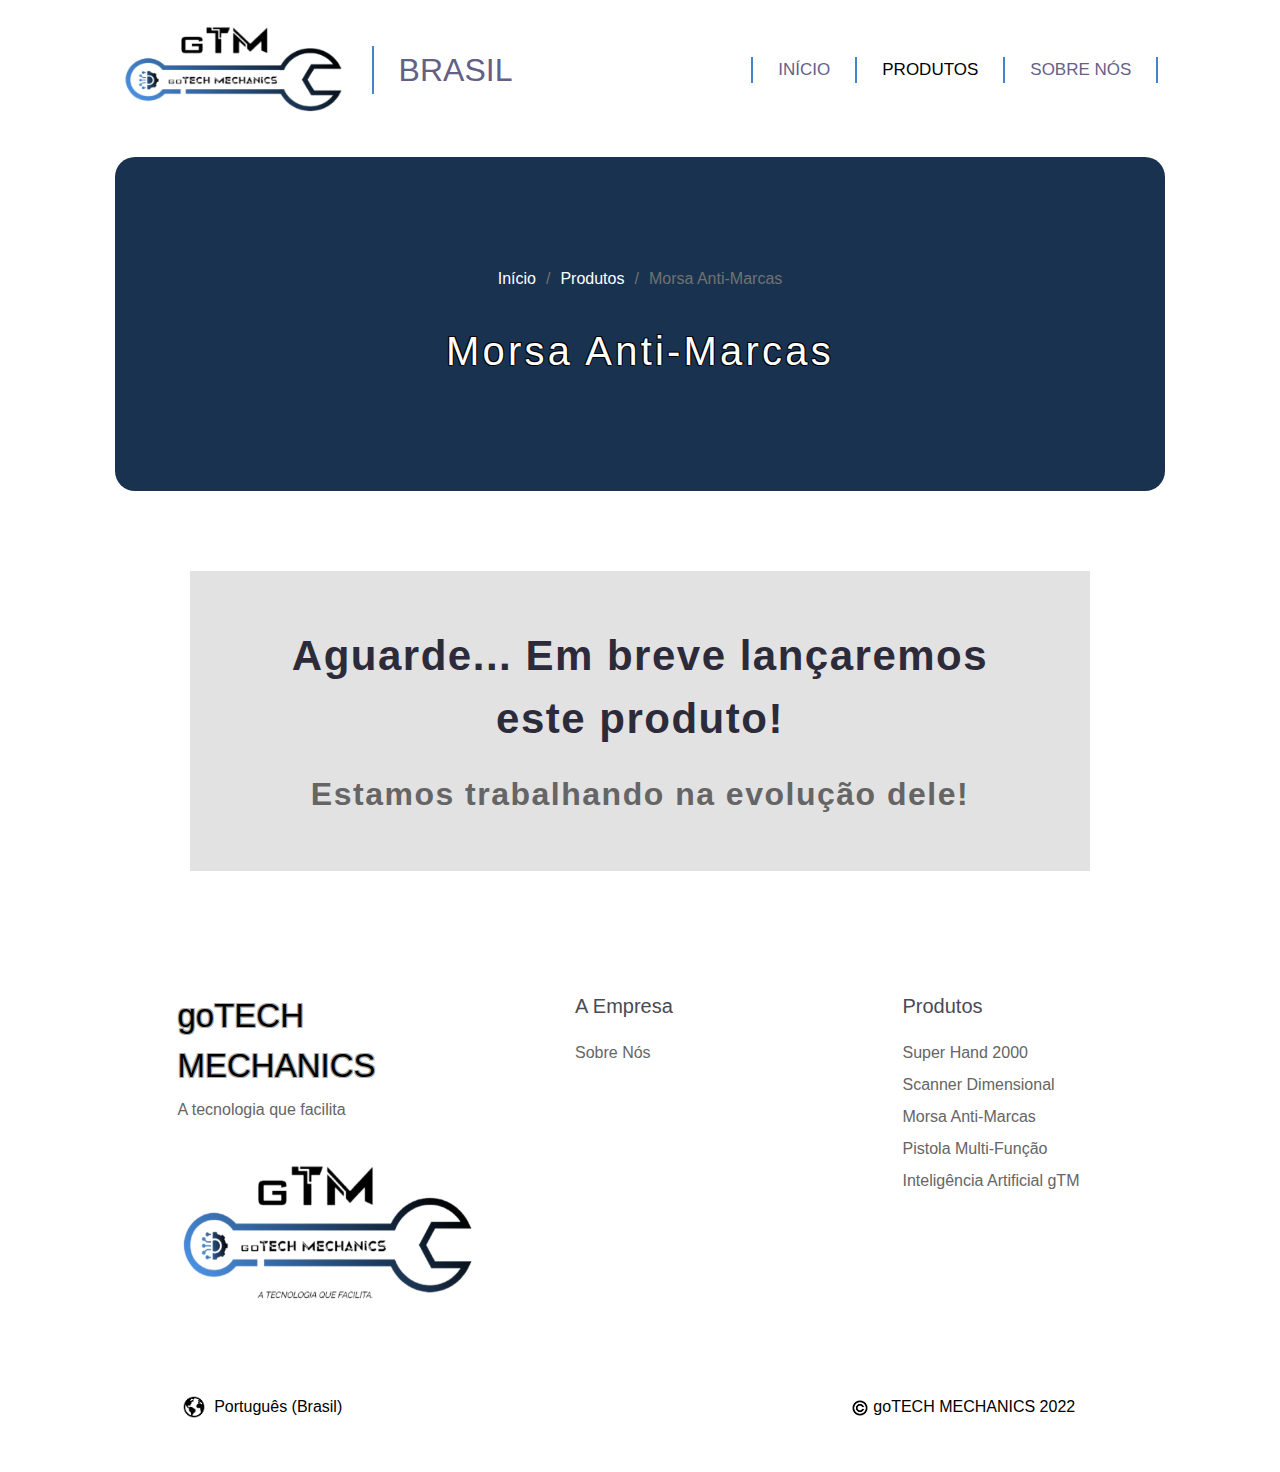
==== assets/html/produtos/morsa-anti-marcas.html @ 03052f13 "Add files via upload" ====
<!DOCTYPE html>
<html lang="en">
<head>
  <meta charset="UTF-8">
  <meta name="viewport" content="width=device-width, initial-scale=1.0">

  <meta http-equiv="X-UA-Compatible" content="ie=edge">

  <title>gTM</title>

  <link rel="stylesheet" href="../../css/pecas.css">
  <!-- <link rel="stylesheet" href="../../css/responsivo.css"> -->
  <link rel="shortcut icon" href="../../img/logo-gtm-icon.png" type="image/x-icon">

</head>
<body>

  <header class="header-others-pags">
    <nav>
      <div class="img-content-nav">
        <div class="img-nav">
          <a href="../../../index.html"><img src="../../img/logo-gTM-sem-slogan.png" alt="logo gTM"></a>
        </div>
        <h1>BRASIL</h1>
      </div>

      <div class="menu-nav">
        <ul>
          <li><a id="nav-menu-inicio" href="../../../index.html">INÍCIO</a></li>
          <li><a id="nav-menu-pecas" href="../produtos.html">PRODUTOS</a></li>
          <li><a id="nav-menu-sobre" href="../sobre.html">SOBRE NÓS</a></li>
        </ul>
      </div>

      <input type="checkbox" id="btn-sidebar">

      <div class="menu-sidebar">
        <label for="btn-sidebar" id="cancel-sidebar">
          <img src="assets/img/fecha-menu.png" alt="">
        </label>

        <h1>Menu</h1>
        <a class="menu-item-activate">
          <div class="img-menu-item home">
            <img src="assets/img/icon-home.png" alt="">
          </div>
          <span>Início</span>
        </a>
        <a href="assets/html/pecas.html">
          <div class="img-menu-item pieces">
            <img src="assets/img/icon-pieces.png" alt="">
          </div>
          <span>Peças</span>
        </a>
        <a href="assets/html/sobre.html">
          <div class="img-menu-item about">
            <img src="assets/img/icon-about.png" alt="">
          </div>
          <span>Sobre</span>
        </a>
      </div>

      <label for="btn-sidebar" id="active-sidebar">
        <img src="assets/img/menu.png" alt="">
      </label>
    </nav>

    <div class="container-header">
      <ul>
        <li><a href="../../../index.html">Início</a></li>
        <li>/</li>
        <li><a href="../produtos.html">Produtos</a></li>
        <li>/</li>
        <li>Morsa Anti-Marcas</li>
      </ul>
      <h1>Morsa Anti-Marcas</h1>
    </div>
  </header>

  <main>
    <div class="alert-lançamento">
      <h1>Aguarde... Em breve lançaremos este produto! </h1>
      <h2>Estamos trabalhando na evolução dele!</h2>
    </div>
  </main>

  <footer>
    <div class="lists-container-footer">
      <div class="pcexperience-content-footer">
        <h3>goTECH MECHANICS</h3>
        <p>A tecnologia que facilita</p>
        <a class="img-pcexperience-footer" href="#">
          <img src="../../img/logo-gTM.png" alt="">
        </a>
      </div>
      <div class="list-company-footer">
        <h5>A Empresa</h5>
        <ul>
          <li><a href="../sobre.html">Sobre Nós</a></li>
        </ul>
      </div>
      <div class="list-histories-footer">
        <h5>Produtos</h5>
        <ul>
          <li><a href="super-hand-2000.html">Super Hand 2000</a></li>
          <li><a href="scanner-dimensional.html">Scanner Dimensional</a></li>
          <li><a href="#">Morsa Anti-Marcas</a></li>
          <li><a href="pistola-multi-funcao.html">Pistola Multi-Função</a></li>
          <li><a href="inteligencia-artificial.html">Inteligência Artificial gTM</a></li>
        </ul>
      </div>
    </div>
    <div class="signs-container-footer">
      <div class="language-content-footer">
        <div class="img-language-footer">
          <img src="../../img/planeta-terra.png" alt="">
        </div>
        <span>Português (Brasil)</span>
      </div>
      <div class="mark-content-footer">
        <div class="img-mark-footer">
          <img src="../../img/c.png" alt="">
        </div>
        <span>goTECH MECHANICS 2022</span>
      </div>
    </div>
  </footer>

</body>
</html>
---- assets/css/pecas.css ----
* {
    margin: 0;
    padding: 0;
    box-sizing: border-box; 

    font-size: 1rem;
    line-height: 1.5;
    text-align: left;
}

body {
    font-family: "Work Sans", sans-serif;
    background-color: #fff;
}

header nav {
    width: 100%;
    padding: 25px 9.5% 27px 9.5%;

    display: flex;
    align-items: center;
    justify-content: space-between;
}

header nav .img-content-nav {
    display: flex;
    align-items: center;
    justify-content: flex-start;
    gap: 25px;
}

header nav .img-content-nav h1 {
    padding-left: 25px;
    border-left: 2px solid rgb(68, 132, 207);
    color: #645F88;
    font-size: 32px;
    font-weight: 500;
}

header nav .img-nav {
    width: 225px;
    height: 90px;
}

header .img-nav img {
    width: 100%;
    height: 100%;
}

header .menu-nav ul {
    list-style: none;

    display: flex;
    align-items: center;
    gap: 25px;
}

header .menu-nav ul li {
    padding-left: 25px;
    border-left: 2px solid rgb(68, 132, 207);
}

header .menu-nav ul li:last-child {
    padding-right: 25px;
    border-right: 2px solid rgb(68, 132, 207);

}

header .menu-nav a {
    color: #645F88;
    font-size: 17px;
    text-decoration: none;

    transition: 0.2s;
    cursor: pointer;
}

header .menu-nav a:hover {
    color: #dcd9f1;
}

header #nav-menu-pecas {
    color: #000;
}

header #nav-menu-pecas:hover {
    color: #dcd9f1;
}

header.header-others-pags .container-header {
    background-color: rgb(25, 50, 80);
    margin: 15px 9% 80px 9%;
    padding-top: 110px;
    padding-bottom: 110px;
    border-radius: 20px;

    display: flex;
    flex-direction: column;
    align-items: center;
    justify-content: center;
    gap: 30px;
}

header.header-others-pags .container-header ul {
    list-style: none;

    display: flex;
    align-items: center;
    gap: 10px;
}

header.header-others-pags .container-header li {
    color: #727272;
    font-size: 16px;
}

header.header-others-pags .container-header a {
    color: #fff;
    font-size: 16px;
    text-decoration: none;
}

header.header-others-pags .container-header h1 {
    color: #fff;
    font-size: 40px;
    font-weight: 500;
    letter-spacing: 0.08em;
    text-align: center;
    text-shadow: 
        -1px -1px 0px #000, 
        -1px 1px 0px #000,      
        1px -1px 0px #000,    
        1px 0px 0px #000;
}

main {
    background-color: #fff;
    width: 100%;
}

main .introduction-main-content {
    background-color: rgb(25, 50, 80);
    width: 100%;
    padding: 40px 60px;

    display: flex;
    justify-content: center;
    align-items: center;
    gap: 60px;
}

main .introduction-main-content .img-introduction-main.scanner {
    width: 45%;
    height: 285px;
}

main .introduction-main-content .img-introduction-main.luva {
    width: 25%;
    height: 300px;
}

/* Se eu coloco width: 100% pra esse bloco q abrange a img, ele n ocupa toda a largura da página, n sei pq. Talvez tenha a ver com o display flex e o comportamento de tags filhas. */

main .introduction-main-content .img-introduction-main img {
    width: 100%;
    height: 100%;
}

main .introduction-main-content .txt-introduction-main {
    width: 55%;

    display: flex;
    flex-direction: column;
    justify-content: center;
    align-items: center;
    gap: 20px;
}

main .txt-introduction-main h1 {
    color: #fff;
    font-size: 36px;
    font-weight: 700;
    letter-spacing: 1.5px;
    text-shadow: 
        -1px -1px 0px #000, 
        -1px 1px 0px #000, 
        1px -1px 0px #000, 
        1px 0px 0px #000;
}

main .txt-introduction-main p {
    color: #fff;
    font-size: 17.5px;
    text-align: justify;
}

main .description-main-content {
    padding: 50px 100px 80px 100px;
}

main .number-description-main {
    background-color: rgb(68, 132, 207);
    width: 70px;
    height: 70px;
    border-radius: 50%;

    color: #fff;
    font-size: 40px;
    font-weight: 700;

    display: flex;
    justify-content: center;
    align-items: center;
}

main .description-main-content.oq-e .oq-e-content {
    margin-top: 30px;
    display: flex;
    justify-content: space-between;
    align-items: center;
}

main .title-description-main h1 {
    color: #2D2B3A;
    font-size: 42px;
    font-weight: 700;
    letter-spacing: 1.5px;
}

main .title-description-main .divider {
    background-color: #1257ff;
    width: 32px;
    height: 3.7px;
    margin-right: 20px;
    border-radius: 40px;
    display: block;
}

main .txt-description-main {
    width: 45%;
}

main .txt-description-main p {
    color: rgb(74, 74, 85);
    font-size: 18px;
    text-align: center;
    letter-spacing: 1.5px;
}

main .description-main-content.como-e {
    background-color: rgb(25, 50, 80);
}

main .como-e-content .title-description-main {
    margin-top: 30px;
    margin-bottom: 50px;
}

/* Nesse caso, o margin-bottom desse elemento não foi somado ao margin-top do elemento debaixo. Ou seja, eles não se completam. */

main .como-e-content .title-description-main h1 {
    color: #656565;
    text-shadow: 
        -1px -1px 0px #000, 
        -1px 1px 0px #000, 
        1px -1px 0px #000, 
        1px 0px 0px #000;
}

main .como-e-content .txt-description-main {
    width: 100%;
}

main .como-e-content .txt-description-main p {
    margin-top: 30px;
    color: #fff;
}

main .como-e-content .txt-description-main .img-description-como-e {
    width: 400px;
    height: 260px;
    margin: 30px auto 40px auto;

    box-shadow: #000 0px 20px 30px -10px;
}

main .txt-description-main .img-description-como-e img {
    width: 100%;
    height: 100%;
}

main .como-funciona-content .title-description-main {
    margin-top: 30px;
    margin-bottom: 60px;
}

main .como-funciona-content .txt-description-main {
    width: 100%;
    display: flex;
    flex-wrap: wrap;
    justify-content: space-between;
    gap: 40px;
}

main .como-funciona-content .txt-description-main p {
    width: 45%;
    text-align: justify;
}

main .description-main-content.como-funciona {
    padding: 50px 100px 20px 100px;
}

main .orçamento-main-content {
    margin-top: 40px;
    margin-bottom: 40px;

    display: flex;
    align-items: center;
    justify-content: center;
}

main .orçamento-main-content a {
    background-color: rgb(63, 111, 167);
    padding: 12px 24px;
    border-radius: 5px;
    box-shadow: 10px 10px 24px 0px rgb(0 0 0 / 75%);
    color: #fff;
    font-size: 18px;
    text-decoration: none;
    text-align: center;
    letter-spacing: 2px;
    transition: 0.2s;
}

main .orçamento-main-content a:hover {
    background-color: rgb(34 42 52);
}

main .alert-lançamento {
    background-color: #e2e2e2;
    width: 900px;
    height: 300px;
    margin: 0 auto 40px auto;
    padding: 30px 60px;

    display: flex;
    flex-direction: column;
    justify-content: center;
    align-items: center;
    gap: 20px;
}

main .alert-lançamento h1,
main .alert-lançamento h2 {
    color: #2D2B3A;
    font-size: 42px;
    font-weight: 700;
    letter-spacing: 1.5px;
    text-align: center;
}

main .alert-lançamento h2 {
    color: #656565;
    font-size: 32px;
}

footer {
    width: 100%;
    padding: 80px 0px 30px 0px;
}

footer h3 {
    margin-bottom: 8px;

    color: #000;
    font-size: 33px;
    font-weight: 500;
    text-shadow: 
        -1px -1px 0px #adadad, 
        -1px 1px 0px #adadad,      
        1px -1px 0px #adadad,    
        1px 1px 0px #adadad;
}

footer h5 {
    margin-bottom: 20px;
    color: rgb(74, 74, 85);
    font-size: 20px;
    font-weight: 500;
}

footer ul {
    padding: 0;
    list-style: none;
}

footer li {
    margin-bottom: 8px;
}

footer a {
    color: #656565;
    text-decoration: none;

    cursor: pointer;
    transition: 0.2s;
}

footer a:hover {
    color: #000;
}

footer .lists-container-footer {
    margin-bottom: 90px;
    display: flex;
    justify-content: space-evenly;
}

footer .pcexperience-content-footer {
    width: 220px;
}

footer .pcexperience-content-footer p {
    color: #656565;
}

footer .pcexperience-content-footer .img-pcexperience-footer {
    width: 300px;
    height: 140px;
    margin: 40px auto 0px auto;

    display: block;
}

footer .pcexperience-content-footer .img-pcexperience-footer:hover {
    opacity: 0.6;
}

footer .img-pcexperience-footer img {
    width: 100%;
    height: 100%;
}

footer .list-company-footer {
    width: 150px;
}

footer .list-histories-footer {
    width: 200px;
}

footer .extra-content-footer {
    width: 250px;
}

footer .extra-content-footer p {
    color: #898798;
}

footer .extra-content-footer a {
    background-color: #1257ff;
    width: 100%;
    margin-top: 15px;
    padding: 8px 24px;
    border-radius: 5px;

    color: #fff;
    text-align: center;

    display: inline-block;

    transition: 0.2s;
}

footer .extra-content-footer a:hover {
    background-color: #5a5a89;
}

footer .signs-container-footer {
    margin: 40px 16% 20px 14%;

    display: flex;
    align-items: center;
    justify-content: space-between;
}

footer .language-content-footer {
    display: flex;
    align-items: center;
    gap: 5px;
}

footer .language-content-footer .img-language-footer {
    width: 30px;
    height: 30px;
}

footer .img-language-footer img {
    width: 100%;
    height: 100%;
}

footer .mark-content-footer {
    display: flex;
    align-items: center;
    gap: 5px;
}

footer .mark-content-footer .img-mark-footer {
    width: 16px;
    height: 16px;
}

footer .img-mark-footer img {
    width: 100%;
    height: 100%;
}

header nav .menu-sidebar {
    background-color: #fff;
    width: 240px;
    height: 100%;
    border-left: 1px solid #2F78C6;

    position: fixed; 
    right: -310px;
    top: 0;

    z-index: 7;
    transition: all .5s ease;
}

header .menu-sidebar h1 {
    margin-top: -50px;
    border-bottom: 1px solid #2F78C6;

    color: #645F88;
    font-size: 28px;
    font-weight: 500;
    line-height: 100px;
    text-align: center;

    user-select: none;
}

header .menu-sidebar a {
    width: 100%;
    height: 65px;
    padding-left: 30px;
    border-bottom: 1px solid #2F78C6;

    color: #000;
    line-height: 65px;
    text-decoration: none;

    display: flex;
    align-items: center;

    transition: all .5s ease;
}

header .menu-sidebar .img-menu-item {
    width: 20px;
    height: 20px;
    margin-right: 16px;
}

header .menu-sidebar .img-menu-item img {
    width: 100%;
    height: 100%;
}

header .menu-sidebar a span {
    letter-spacing: 1px;
    text-transform: uppercase;
}

header .menu-sidebar a.menu-item-activate, 
header .menu-sidebar a:hover {
    border-left: 5px solid #2F78C6;
    box-shadow: rgb(204, 219, 232) 3px 3px 6px 0px inset, rgba(255, 255, 255, 0.5) -3px -3px 6px 1px inset;
}

header .menu-sidebar #cancel-sidebar {
    width: 30px;
    height: 30px;
    margin-top: 20px;
    margin-left: -50px;
    border-radius: 5px;

    color: #fff;
    font-size: 28px;
    line-height: 45px;
    text-align: center;

    display: block;
    cursor: pointer;
    transition: all .5s ease;
}

header .menu-sidebar #cancel-sidebar img {
    width: 100%;
    height: 100%;
}

header #btn-sidebar:checked ~ .menu-sidebar {
    right: 0;
}

header #btn-sidebar:checked ~ #active-sidebar {
    display: none;
}

header #btn-sidebar {
    display: none;
}

header #active-sidebar {
    width: 40px;
    height: 30px;

    display: none;
    cursor: pointer;
    transition: all .5s ease;
}

header #active-sidebar img {
    width: 100%;
    height: 100%;
}
---- assets/css/responsivo.css ----
@media (max-width: 1472px) {
    header .slider {
        height: 500px;
    }

    /* header .slide .content-slide1 {
        padding: 10% 9.8% 10% 9.8%;
    } */

    header .slide .part1-content-slide1 {
        height: 100%;
    }

    header .txt-content-slide1 h1 {
        font-size: 36px;
    }

    header .txt-content-slide1 p {
        font-size: 17.5px;
    }

    header .slider .manual-navigation {
        margin-top: -4.45%;
    }

    #section-histories.section-pecas .title-content {
        padding-left: 8.5%;
    }
}


@media (max-width: 1391px) {
    header .txt-content-slide1 h1 {
        font-size: 35px;
    }

    #section-introduction .img-content-introduction {
        width: 44%;
        height: 285px;
    }

    #section-histories .histories-content {
        gap: 40px;
    }

    #section-histories.section-pecas .title-content {
        padding-left: 8%;
    }

    section#section-pag-sobre .objetivo-content, 
    section#section-pag-sobre .contato-content {
        padding-left: 50px;
    }

    section#section-pag-sobre .objetivo-content .second-img {
        width: 310px;
        height: 95%;
    }

    section#section-pag-sobre .contato-content .third-img {
        width: 250px;
        height: 125px;
    }
}

@media (max-width: 1368px) {
    header .slide .txt-content-slide1 {
        width: 81%;
    }
}

@media (max-width: 1359px) {
    header .slide .txt-content-slide1 {
        width: 82%;
    }
}

@media (max-width: 1348px) {
    header .slide .txt-content-slide1 {
        width: 84%;
    }

    #section-histories.section-pecas .title-content {
        padding-left: 7%;
    }

    section#section-pag-sobre .qm-somos-content {
        padding-left: 90px;
    }
}

@media (max-width: 1280px) {
    header .slide .txt-content-slide1 {
        width: 86%;
    }

    #section-introduction .img-content-introduction {
        height: 285px;
    }

    #section-introduction .txt-content-introduction h1 {
        font-size: 35px;
    }

    #section-introduction .txt-content-introduction p {
        font-size: 17px;
    }

    #section-introduction .txt-content-introduction a {
        margin-top: 10px;
        font-size: 14px;
    }

    #section-histories .histories-content .history-card {
        width: 235px;
        height: 375px;
    }

    section#section-pag-sobre .qm-somos-content .first-img {
        width: 700px;
        height: 470px;
    }

    section#section-pag-sobre .txt-objetivo h2, 
    section#section-pag-sobre .txt-contato h2 {
        font-size: 31px;
    }

    section#section-pag-sobre .objetivo-content .second-img {
        width: 270px;
        height: 88%;
    }

    section#section-pag-sobre .contato-content .third-img {
        width: 210px;
        height: 110px;
    }
}

@media (max-width: 1264px) {
    header .slide .txt-content-slide1 {
        gap: 2%;
    }

    header .txt-content-slide1 h1 {
        font-size: 32px;
    }

    #section-introduction .img-content-introduction {
        height: 265px;
    }

    #section-introduction .txt-content-introduction h1 {
        font-size: 33px;
    }

    #section-introduction .txt-content-introduction p {
        font-size: 16px;
    }

    #section-introduction .txt-content-introduction a {
        margin-top: 7px;
        font-size: 13.5px;
    }

    #section-introduction .txt-content-introduction .divider {
        margin-bottom: 22px;
    }

    section#section-pag-sobre .qm-somos-content .first-img {
        width: 640px;
        height: 430px;
    }
}

@media (max-width: 1158px) {
    header .slide .txt-content-slide1 {
        width: 84%;
    }

    header .txt-content-slide1 h1 {
        font-size: 30px;
    }

    header .txt-content-slide1 p {
        font-size: 17px;
    }

    header .txt-content-slide1 a {
        padding: 7px;
    }

    header .slide .part1-content-slide1 {
        height: 70%;
    }

    #section-introduction .img-content-introduction {
        width: 47%;
        height: 245px;
    }

    #section-introduction .txt-content-introduction h1 {
        font-size: 32px;
    }

    #section-introduction .txt-content-introduction p {
        font-size: 16px;
    }

    #section-introduction .txt-content-introduction a {
        margin-top: 6px;
        padding: 8px 18px;
        font-size: 13px;
    }

    #section-introduction .txt-content-introduction .divider {
        margin-bottom: 22px;
    }

    #section-introduction .txt-content-introduction {
        width: 46%;
    }

    #section-introduction {
        padding: 110px 125px;
    }

    #section-histories .histories-content {
        width: 80%;
    }

    section#section-pag-sobre .qm-somos-content .first-img {
        width: 600px;
        height: 400px;
    }

    section#section-pag-sobre .container-lasts-content-sobre {
        height: 250px;
    }

    section#section-pag-sobre .objetivo-content, 
    section#section-pag-sobre .contato-content {
        padding-left: 42px;
    }

    section#section-pag-sobre .txt-objetivo h2, 
    section#section-pag-sobre .txt-contato h2 {
        font-size: 28px;
    }

    section#section-pag-sobre .objetivo-content .second-img {
        width: 225px;
        height: 85%;
    }

    section#section-pag-sobre .contato-content .third-img {
        width: 180px;
        height: 93px;
    }
}

@media (max-width: 1132px) {
    header .slider .manual-navigation {
        margin-top: -6.45%;
    }

    footer .signs-container-footer {
        margin: 40px 14% 20px 11%;
    }

    section#section-pag-sobre .qm-somos-content {
        height: 480px;
        padding-left: 70px;
    }

    section#section-pag-sobre .txt-qm-somos h2 {
        font-size: 46px;
    }

    section#section-pag-sobre .qm-somos-content .first-img {
        width: 550px;
        height: 370px;
    }
}

@media (max-width: 1020px) {
    header .txt-content-slide1 h1 {
        font-size: 28px;
    }

    header .txt-content-slide1 p {
        font-size: 15px;
    }

    header .txt-content-slide1 a {
        padding: 7px;

        font-size: 15px;
    }

    #section-introduction .img-content-introduction {
        height: 215px;
    }

    #section-introduction .txt-content-introduction h1 {
        font-size: 29px;
    }

    #section-introduction .txt-content-introduction p {
        font-size: 16px;
    }

    #section-introduction .txt-content-introduction a {
        margin-top: 4px;
        font-size: 12px;
    }

    #section-introduction .txt-content-introduction .divider {
        margin-bottom: 17px;
    }

    header.header-others-pags .container-header {
        padding-top: 90px;
        padding-bottom: 90px;
    }

    section#section-pag-sobre .qm-somos-content {
        height: 400px;
    }

    section#section-pag-sobre .txt-qm-somos h2 {
        font-size: 39px;
    }

    section#section-pag-sobre .qm-somos-content .first-img {
        width: 500px;
        height: 320px;
    }

    section#section-pag-sobre .container-lasts-content-sobre {
        height: 210px;
    }

    section#section-pag-sobre .objetivo-content, 
    section#section-pag-sobre .contato-content {
        padding-left: 39px;
    }

    section#section-pag-sobre .txt-objetivo h2, 
    section#section-pag-sobre .txt-contato h2 {
        font-size: 25px;
    }

    section#section-pag-sobre .objetivo-content .second-img {
        width: 190px;
        height: 88%;
    }

    section#section-pag-sobre .contato-content .third-img {
        width: 145px;
        height: 75px;
    }
}

@media (max-width: 934px) {
    header .slider {
        height: 420px;
    }

    header .slider .manual-btn {
        padding: 4px;
    }

    header .slider .manual-navigation {
        margin-top: -5.45%;
    }

    #section-introduction {
        flex-direction: column;
        align-items: flex-start;
        gap: 50px;
    }

    #section-introduction .img-content-introduction {
        width: 70%;
        height: 285px;
    }

    #section-introduction .txt-content-introduction h1 {
        font-size: 32px;
    }

    #section-introduction .txt-content-introduction a {
        margin-top: 10px;
    }

    #section-introduction .txt-content-introduction .divider {
        margin-bottom: 26px;
    }

    #section-introduction .txt-content-introduction {
        width: 100%;
    }

    section#section-pag-sobre .qm-somos-content {
        height: 340px;
    }

    section#section-pag-sobre .txt-qm-somos h2 {
        font-size: 37px;
    }

    section#section-pag-sobre .qm-somos-content .first-img {
        width: 440px;
        height: 280px;
    }
}

@media (max-width: 921px) {
    header .txt-content-slide1 h1 {
        font-size: 26px;
    }

    header .txt-content-slide1 a {
        padding: 5px;
        font-size: 14px;
    }

    section#section-pag-sobre .container-lasts-content-sobre {
        height: 190px;
    }

    section#section-pag-sobre .objetivo-content, 
    section#section-pag-sobre .contato-content {
        padding-left: 35px;
    }

    section#section-pag-sobre .txt-objetivo h2, 
    section#section-pag-sobre .txt-contato h2 {
        font-size: 23px;
    }

    section#section-pag-sobre .objetivo-content .second-img {
        width: 170px;
        height: 88%;
    }

    section#section-pag-sobre .contato-content .third-img {
        width: 130px;
        height: 69px;
        margin-right: 30px;
    }
}

@media (max-width: 872px) {
    header .txt-content-slide1 h1 {
        font-size: 24px;
    }

    header .txt-content-slide1 p {
        font-size: 14px;
    }

    header .txt-content-slide1 a {
        padding: 4px;

        font-size: 13px;
    }

    header #active-sidebar {
        display: block; 
    }

    header nav .menu-nav {
        display: none;
    }

    #section-introduction .img-content-introduction {
        width: 70%;
        height: 255px;
    }

    section#section-pag-sobre .qm-somos-content {
        height: 300px;
        padding-left: 60px;
    }

    section#section-pag-sobre .txt-qm-somos h2 {
        font-size: 34px;
    }

    section#section-pag-sobre .qm-somos-content .first-img {
        width: 380px;
        height: 250px;
    }
}

@media (max-width: 847px) {
    footer .lists-container-footer {
        width: 80%;
        margin-left: auto;
        margin-right: auto;

        flex-wrap: wrap;
        justify-content: flex-start;
        gap: 90px;
    }

    section#section-pag-sobre .container-lasts-content-sobre {
        height: 160px;
    }

    section#section-pag-sobre .objetivo-content, 
    section#section-pag-sobre .contato-content {
        padding-left: 30px;
    }

    section#section-pag-sobre .txt-objetivo h2, 
    section#section-pag-sobre .txt-contato h2 {
        font-size: 22px;
    }

    section#section-pag-sobre .txt-objetivo .divider, 
    section#section-pag-sobre .txt-contato .divider {
        width: 30px;
        height: 3px;
        margin-top: 3px;
    }

    section#section-pag-sobre .objetivo-content .second-img {
        width: 150px;
        height: 87%;
    }

    section#section-pag-sobre .contato-content .third-img {
        width: 115px;
        height: 62px;
    }
}

@media (max-width: 796px) {
    header .slider {
        height: 380px;
    }

    header .slider .manual-btn {
        padding: 3.5px;
    }

    header .txt-content-slide1 h1 {
        font-size: 23px;
    }

    header .txt-content-slide1 p {
        font-size: 13.5px;
    }

    header .txt-content-slide1 a {
        margin-top: 7px;
        padding: 3.5px;

        font-size: 12.5px;
    }

    #section-introduction .img-content-introduction {
        width: 80%;
    }

    section#section-pag-sobre .qm-somos-content {
        height: 270px;
        padding-left: 55px;
    }

    section#section-pag-sobre .txt-qm-somos h2 {
        font-size: 30px;
    }

    section#section-pag-sobre .qm-somos-content .first-img {
        width: 340px;
        height: 220px;
    }

    section#section-pag-sobre .container-lasts-content-sobre {
        height: 140px;
    }

    section#section-pag-sobre .objetivo-content, 
    section#section-pag-sobre .contato-content {
        padding-left: 28px;
    }

    section#section-pag-sobre .txt-objetivo h2, 
    section#section-pag-sobre .txt-contato h2 {
        font-size: 20px;
    }

    section#section-pag-sobre .txt-objetivo .divider, 
    section#section-pag-sobre .txt-contato .divider {
        width: 28px;
        height: 2.5px;
        margin-top: 1px;
    }

    section#section-pag-sobre .objetivo-content .second-img {
        width: 130px;
        height: 87%;
    }

    section#section-pag-sobre .contato-content .third-img {
        width: 100px;
        height: 55px;
    }
}

@media (max-width: 732px) {
    header .txt-content-slide1 h1 {
        line-height: 1.4;
    }

    header .txt-content-slide1 p {
        line-height: 1.4;
    }

    header .txt-content-slide1 a {
        width: 150px;
        margin-top: 6px;
    }

    #section-introduction .img-content-introduction {
        width: 90%;
    }

    header.header-others-pags .container-header {
        padding-top: 70px;
        padding-bottom: 70px;
    }

    header.header-others-pags .container-header h1 {
        font-size: 36px;
    }

    section#section-pag-sobre {
        gap: 25px;
    }

    section#section-pag-sobre .qm-somos-content {
        height: 230px;
        padding-left: 50px;
    }

    section#section-pag-sobre .txt-qm-somos h2 {
        font-size: 28px;
    }

    section#section-pag-sobre .qm-somos-content .first-img {
        width: 290px;
        height: 190px;
    }

    section#section-pag-sobre .container-lasts-content-sobre {
        height: 120px;
    }

    section#section-pag-sobre .objetivo-content, 
    section#section-pag-sobre .contato-content {
        padding-left: 25px;
    }

    section#section-pag-sobre .txt-objetivo h2, 
    section#section-pag-sobre .txt-contato h2 {
        font-size: 18px;
    }

    section#section-pag-sobre .txt-objetivo .divider, 
    section#section-pag-sobre .txt-contato .divider {
        width: 25px;
    }

    section#section-pag-sobre .objetivo-content .second-img {
        width: 110px;
        height: 87%;
    }

    section#section-pag-sobre .contato-content .third-img {
        width: 87px;
        height: 47px;
        margin-right: 25px;
    }
}

@media (max-width: 668px) {
    header .slider {
        height: 560px;
        margin-top: 10px;
    }

    header .slide .part1-content-slide1 {
        height: 238px;
    }

    header .slide .content-slide1 {
        flex-direction: column;
        align-items: flex-start;
        justify-content: center;
        padding: 8% 9.8% 12% 9.8%;
    }

    header .txt-content-slide1 h1 {
        margin-bottom: 7px;
        font-size: 30px;
        line-height: 1.5;
    }

    header .txt-content-slide1 p {
        font-size: 15px;
    }

    header .txt-content-slide1 a {
        width: 180px;
        margin-top: 10px;
        font-size: 15px;
    }

    header .slider .manual-navigation {
        margin-top: -7.45%;
    }

    header .slider .manual-btn {
        padding: 4px;
    }

    header .slide .txt-content-slide1 {
        width: 100%;
        flex-direction: column;
        justify-content:flex-start;
    }

    #section-introduction .img-content-introduction {
        width: 100%;
        height: 225px;
    }

    footer .lists-container-footer {
        flex-direction: column;
        gap: 100px;
    }

    #section-histories.section-pecas .title-content h5 {
        font-size: 19px;
    }

    #section-histories.section-pecas .title-content h2 {
        font-size: 32px;
    }

    section#section-pag-sobre {
        padding: 60px 90px 80px 90px;
    }

    section#section-pag-sobre .qm-somos-content {
        height: 200px;
        padding-left: 40px;
    }

    section#section-pag-sobre .txt-qm-somos h2 {
        font-size: 25px;
    }

    section#section-pag-sobre .txt-qm-somos .divider {
        width: 30px;
        height: 3px;
        margin-top: 0px;
    }

    section#section-pag-sobre .qm-somos-content .first-img {
        width: 230px;
        height: 160px;
    }

    section#section-pag-sobre .objetivo-content, 
    section#section-pag-sobre .contato-content {
        padding-left: 20px;
    }

    section#section-pag-sobre .txt-objetivo h2, 
    section#section-pag-sobre .txt-contato h2 {
        font-size: 15.5px;
    }

    section#section-pag-sobre .txt-objetivo span {
        margin-bottom: 6px;
    }

    section#section-pag-sobre .txt-objetivo .divider, 
    section#section-pag-sobre .txt-contato .divider {
        width: 21px;
    }

    section#section-pag-sobre .objetivo-content .second-img {
        width: 100px;
        height: 86%;
    }

    section#section-pag-sobre .contato-content .third-img {
        width: 83px;
        height: 46px;
        margin-right: 19px;
    }

    main .main-section summary {
        font-size: 28px;
    }

    main .main-section h4 {
        font-size: 20px;
    }
}

@media (max-width: 580px) {
    #section-introduction .img-content-introduction {
        height: 195px;
    }

    #section-introduction .txt-content-introduction a {
        text-align: center;
        padding: 8px 10px;
    }

    header.header-others-pags .container-header {
        padding-top: 60px;
        padding-bottom: 60px;
    }

    header.header-others-pags .container-header h1 {
        font-size: 33px;
    }

    section#section-pag-sobre {
        padding: 60px 70px 80px 70px;
    }

    section#section-pag-sobre .qm-somos-content {
        height: 170px;
        padding-left: 40px;
    }

    section#section-pag-sobre .txt-qm-somos h2 {
        font-size: 22px;
    }

    section#section-pag-sobre .txt-qm-somos .divider {
        width: 27px;
    }

    section#section-pag-sobre .qm-somos-content .first-img {
        width: 185px;
        height: 135px;
    }

    section#section-pag-sobre .container-lasts-content-sobre {
        height: 115px;
    }

    section#section-pag-sobre .objetivo-content, 
    section#section-pag-sobre .contato-content {
        padding-left: 18px;
    }

    section#section-pag-sobre .txt-objetivo h2, 
    section#section-pag-sobre .txt-contato h2 {
        font-size: 15px;
    }

    section#section-pag-sobre .txt-objetivo .divider, 
    section#section-pag-sobre .txt-contato .divider {
        width: 20px;
    }

    section#section-pag-sobre .objetivo-content .second-img {
        width: 90px;
        height: 80%;
    }

    section#section-pag-sobre .contato-content .third-img {
        width: 80px;
        height: 44px;
        margin-right: 19px;
    }
}

@media (max-width: 542px) {
    header .slide .content-slide1 {
        gap: 40px;
    }

    #section-introduction .img-content-introduction {
        height: 195px;
    }

    #section-introduction .txt-content-introduction h1 {
        font-size: 30px;
    }

    #section-introduction {
        padding: 90px 85px;
    }

    footer .signs-container-footer {
        margin: 70px 16% 20px 14%;
        flex-direction: column;
        gap: 60px;
    }

    #section-histories.section-pecas .title-content h5 {
        margin-bottom: 6px;
        font-size: 18px;
    }

    #section-histories.section-pecas .title-content h2 {
        font-size: 30px;
    }

    #section-histories.section-pecas .title-content {
        width: 90%;
    }

    header.header-others-pags .container-header {
        padding-top: 50px;
        padding-bottom: 50px;
        gap: 10px;
    }

    header.header-others-pags .container-header h1 {
        font-size: 31px;
    }

    section#section-pag-sobre {
        padding: 60px 50px 80px 50px;
    }

    section#section-pag-sobre .qm-somos-content {
        height: 160px;
        padding-left: 45px;
    }

    section#section-pag-sobre .txt-qm-somos h2 {
        font-size: 20px;
    }

    section#section-pag-sobre .qm-somos-content .first-img {
        width: 190px;
        height: 130px;
    }

    section#section-pag-sobre .objetivo-content .second-img {
        width: 97px;
        height: 85%;
    }

    section#section-pag-sobre .contato-content .third-img {
        width: 78px;
        height: 44px;
        margin-right: 19px;
    }

    main {
        padding: 70px 13.2% 50px 13.2%;
    }

    main .main-section {
        margin-bottom: 50px;
    }

    main .main-section summary {
        font-size: 25px;
    }

    main .main-section .divider {
        margin-bottom: 10px;
    }

    main .main-section h4 {
        font-size: 18px;
    }
}

@media (max-width: 491px) {
    header .txt-content-slide1 h1 {
        margin-bottom: 0;
        font-size: 28px;
        line-height: 1.5;
    }

    header .txt-content-slide1 p {
        font-size: 14.5px;
    }

    header .txt-content-slide1 a {
        width: 160px;
        font-size: 14.5px;
        margin-top: 7px;
    }

    header .slide .content-slide1 {
        gap: 35px;
    }

    header .slider .manual-navigation {
        margin-top: -9.45%;
    }

    header .slider .manual-btn:not(:last-child) {
        margin-right: 30px;
    }

    header nav .img-nav {
        width: 145px;
        height: 70px;
    }

    header #active-sidebar {
        width: 35px;
        height: 25px;
    }

    #section-introduction .img-content-introduction {
        height: 170px;
    }

    #section-introduction .txt-content-introduction h1 {
        font-size: 28px;
    }

    #section-introduction .txt-content-introduction p {
        font-size: 15px;
    }

    #section-introduction .txt-content-introduction a {
        font-size: 12px;
    }

    #section-histories .histories-content .history-card {
        width: 205px;
        height: 345px;
    }

    #section-histories .history-card .img-content-card {
        width: 100%;
        height: 175px;
    }

    #section-histories .history-card.one .img-content-card img {
        width: 150px;
    }

    #section-histories .history-card.three .img-content-card img {
        width: 180px;
        height: 130px;
    }

    #section-histories .title-content {
        width: 90%;
    }

    #section-histories .title-content h5 {
        text-align: center;
    }

    #section-histories.section-pecas {
        margin-top: 0px;
    }

    header.header-others-pags .container-header {
        margin-bottom: 60px;
    }

    header.header-others-pags .container-header h1 {
        font-size: 28px;
    }

    section#section-pag-sobre .qm-somos-content {
        padding-left: 40px;
    }

    section#section-pag-sobre .txt-qm-somos h2 {
        font-size: 20px;
    }

    section#section-pag-sobre .qm-somos-content .first-img {
        width: 175px;
        height: 120px;
    }

    section#section-pag-sobre .objetivo-content .second-img {
        width: 78px;
        height: 70%;
    }

    section#section-pag-sobre .contato-content .third-img {
        width: 70px;
        height: 39px;
        margin-right: 16px;
    }
}

@media (max-width: 471px) {
    section#section-pag-sobre .container-lasts-content-sobre {
        height: 200px;
    }

    section#section-pag-sobre .objetivo-content, 
    section#section-pag-sobre .contato-content {
        padding-top: 20px;
        padding-left: 25px;
        align-items: flex-start;
        justify-content:flex-start;
        flex-direction: column;
        gap: 2px;
    }

    section#section-pag-sobre .contato-content {
        gap: 29px;
    }

    section#section-pag-sobre .txt-objetivo h2, 
    section#section-pag-sobre .txt-contato h2 {
        font-size: 16px;
    }

    section#section-pag-sobre .objetivo-content .second-img {
        width: 100px;
        height: 55%;
    }

    section#section-pag-sobre .contato-content .third-img {
        width: 95px;
        height: 28%;
        margin-right: 0px;
        margin-left: 5px;
    }

    main {
        padding: 70px 13.2% 50px 13.2%;
    }

    main .main-section summary {
        font-size: 22px;
    }

    main .main-section h4 {
        font-size: 17px;
    }
}

@media (max-width: 431px) {
    #section-introduction {
        padding: 70px 65px;
        gap: 40px;
    }

    #section-histories.section-pecas .title-content h5 {
        margin-bottom: 7px;
        font-size: 18px;
        text-align: left;
    }

    #section-histories.section-pecas .title-content h2 {
        font-size: 28px;
    }

    #section-histories.section-pecas .title-content {
        width: 80%;
    }

    header.header-others-pags .container-header {
        margin-bottom: 50px;
    }

    header.header-others-pags .container-header li {
        font-size: 13px;
    }

    header.header-others-pags .container-header a {
        font-size: 13px;
    }

    header.header-others-pags .container-header h1 {
        font-size: 26px;
    }

    section#section-pag-sobre .qm-somos-content {
        height: 135px;
        padding-left: 35px;
    }

    section#section-pag-sobre .txt-qm-somos h2 {
        font-size: 18px;
    }

    section#section-pag-sobre .txt-qm-somos span {
        margin-bottom: 8px;
    }

    section#section-pag-sobre .txt-qm-somos .divider {
        width: 25px;
        height: 2.5px;
    }

    section#section-pag-sobre .qm-somos-content .first-img {
        width: 145px;
        height: 100px;
    }
}

@media (max-width: 421px) {
    section#section-pag-sobre .container-lasts-content-sobre {
        height: 270px;
        align-items: center;
        justify-content: space-between;
        flex-direction: column;
        gap: 25px;
    }

    section#section-pag-sobre .objetivo-content, 
    section#section-pag-sobre .contato-content {
        width: 100%;
        height: 50%;
        padding-top: 0;
        padding-left: 35px;

        flex-direction: row;
        align-items: center;
        justify-content: space-between;
    }

    section#section-pag-sobre .txt-objetivo h2, 
    section#section-pag-sobre .txt-contato h2 {
        font-size: 18px;
    }

    section#section-pag-sobre .txt-objetivo .divider,
    section#section-pag-sobre .txt-contato .divider {
        width: 25px;
        height: 2.5px;    
    }

    section#section-pag-sobre .objetivo-content .second-img {
        width: 115px;
        height: 90%;
        margin-right: 20px;
    }

    section#section-pag-sobre .contato-content .third-img {
        width: 100px;
        height: 45%;
        margin-right: 20px;
    }

    main {
        padding: 60px 13.2% 30px 13.2%;
    }

    main .main-section summary {
        font-size: 21px;
        width: 100%;
    }

    main .main-section h4 {
        font-size: 16px;
    }
}

@media (max-width: 392px) {
    header .slider .manual-navigation {
        margin-top: -11.45%;
    }

    #section-introduction .img-content-introduction {
        height: 155px;
    }

    header.header-others-pags .container-header {
        padding-top: 40px;
        padding-bottom: 40px;
        gap: 15px;
    }

    header.header-others-pags .container-header h1 {
        width: 80%;
        font-size: 24px;
    }

    section#section-pag-sobre {
        padding: 40px 45px 80px 45px;
    }

    section#section-pag-sobre .qm-somos-content {
        height: 115px;
        padding-left: 30px;
    }

    section#section-pag-sobre .txt-qm-somos h2 {
        font-size: 16px;
    }

    section#section-pag-sobre .txt-qm-somos .divider {
        width: 24px;
    }

    section#section-pag-sobre .qm-somos-content .first-img {
        width: 145px;
        height: 100px;
    }

    section#section-pag-sobre .txt-objetivo h2, 
    section#section-pag-sobre .txt-contato h2 {
        font-size: 16px;
    }

    section#section-pag-sobre .objetivo-content .second-img {
        width: 105px;
        height: 89%;
    }

    section#section-pag-sobre .contato-content .third-img {
        width: 95px;
        height: 42%;
        margin-right: 30px;
    }
}

@media (max-width: 352px) {
    header .content-slide1 img {
        width: 180px;
        height: 170px;
    }

    header .slide .content-slide1 {
        gap: 60px;
    }

    header .slider .manual-btn:not(:last-child) {
        margin-right: 20px;
    }

    header nav .img-nav {
        width: 120px;
        height: 60px;
    }

    header #active-sidebar {
        width: 30px;
        height: 20px;
    }

    #section-introduction .img-content-introduction {
        height: 130px;
    }

    #section-introduction .txt-content-introduction h1 {
        font-size: 26px;
    }

    #section-introduction .txt-content-introduction p {
        font-size: 14.5px;
    }

    #section-introduction .txt-content-introduction a {
        font-size: 11px;
    }

    section#section-pag-sobre .qm-somos-content {
        height: 100px;
        padding-left: 30px;
    }

    section#section-pag-sobre .txt-qm-somos h2 {
        font-size: 16px;
    }

    section#section-pag-sobre .qm-somos-content .first-img {
        width: 115px;
        height: 80px;
    }

    section#section-pag-sobre {
        padding: 40px 45px 55px 45px;
    }

    section#section-pag-sobre .container-lasts-content-sobre {
        height: 225px;
    }

    section#section-pag-sobre .objetivo-content, 
    section#section-pag-sobre .contato-content {
        padding-left: 30px;
    }

    section#section-pag-sobre .objetivo-content .second-img {
        width: 85px;
        height: 79%;
    }

    section#section-pag-sobre .contato-content .third-img {
        width: 70px;
        height: 37%;
        margin-right: 20px;
    }
}

@media (max-width: 340px) {
    header .txt-content-slide1 h1 {
        font-size: 25px;
    }

    header .txt-content-slide1 p {
        font-size: 14px;
    }

    header .txt-content-slide1 a {
        width: 140px;
        font-size: 13px;
    }

    header .slide .content-slide1 {
        gap: 50px;
    }

    header nav .menu-sidebar {
        width: 220px;
    }

    #section-histories.section-pecas .title-content h2 {
        font-size: 27px;
    }

    main .main-section {
        margin-bottom: 40px;
    }

    main .main-section summary {
        font-size: 22px;
    }

    main .main-section h4 {
        font-size: 16px;
    }
}

@media (max-width: 304px) {
    header .txt-content-slide1 h1 {
        font-size: 23px;
    }

    header .txt-content-slide1 p {
        font-size: 13px;
    }

    header .txt-content-slide1 a {
        width: 130px;
        font-size: 12px;
    }

    header .slide .content-slide1 {
        gap: 30px;
    }

    header .slider {
        height: 530px;
    }

    header .slider .manual-navigation {
        margin-top: -14.45%;
    }

    header nav .img-nav {
        width: 105px;
        height: 55px;
    }

    header #active-sidebar {
        width: 28px;
        height: 18px;
    }

    #section-introduction .img-content-introduction {
        height: 110px;
    }

    #section-introduction .txt-content-introduction h1 {
        font-size: 25px;
    }

    #section-introduction .txt-content-introduction p {
        font-size: 14px;
    }

    #section-introduction .txt-content-introduction a {
        font-size: 10px;
    }

    #section-introduction {
        padding: 70px 50px;
        gap: 30px;
    }

    header nav .menu-sidebar {
        width: 200px;
    }

    section#section-pag-sobre {
        padding: 40px 40px 55px 40px;
    }

    section#section-pag-sobre .qm-somos-content {
        height: 90px;
        padding-left: 25px;
    }

    section#section-pag-sobre .txt-qm-somos h2 {
        font-size: 14px;
    }

    section#section-pag-sobre .txt-qm-somos .divider {
        width: 22px;
    }

    section#section-pag-sobre .qm-somos-content .first-img {
        width: 100px;
        height: 65px;
    }

    section#section-pag-sobre .container-lasts-content-sobre {
        height: 205px;
    }

    section#section-pag-sobre .objetivo-content, 
    section#section-pag-sobre .contato-content {
        padding-left: 25px;
    }

    section#section-pag-sobre .txt-objetivo h2, 
    section#section-pag-sobre .txt-contato h2 {
        font-size: 14px;
    }

    section#section-pag-sobre .objetivo-content .second-img {
        width: 80px;
        height: 80%;
        margin-right: 8px;
    }

    section#section-pag-sobre .contato-content .third-img {
        width: 68px;
        height: 38%;
        margin-right: 15px;
    }
}

@media (max-width: 280px) {
    header .txt-content-slide1 h1 {
        font-size: 22px;
    }

    header .txt-content-slide1 p {
        font-size: 12.5px;
    }

    header .slide .content-slide1 {
        gap: 20px;
    }

    header .slider {
        height: 515px;
    }
}
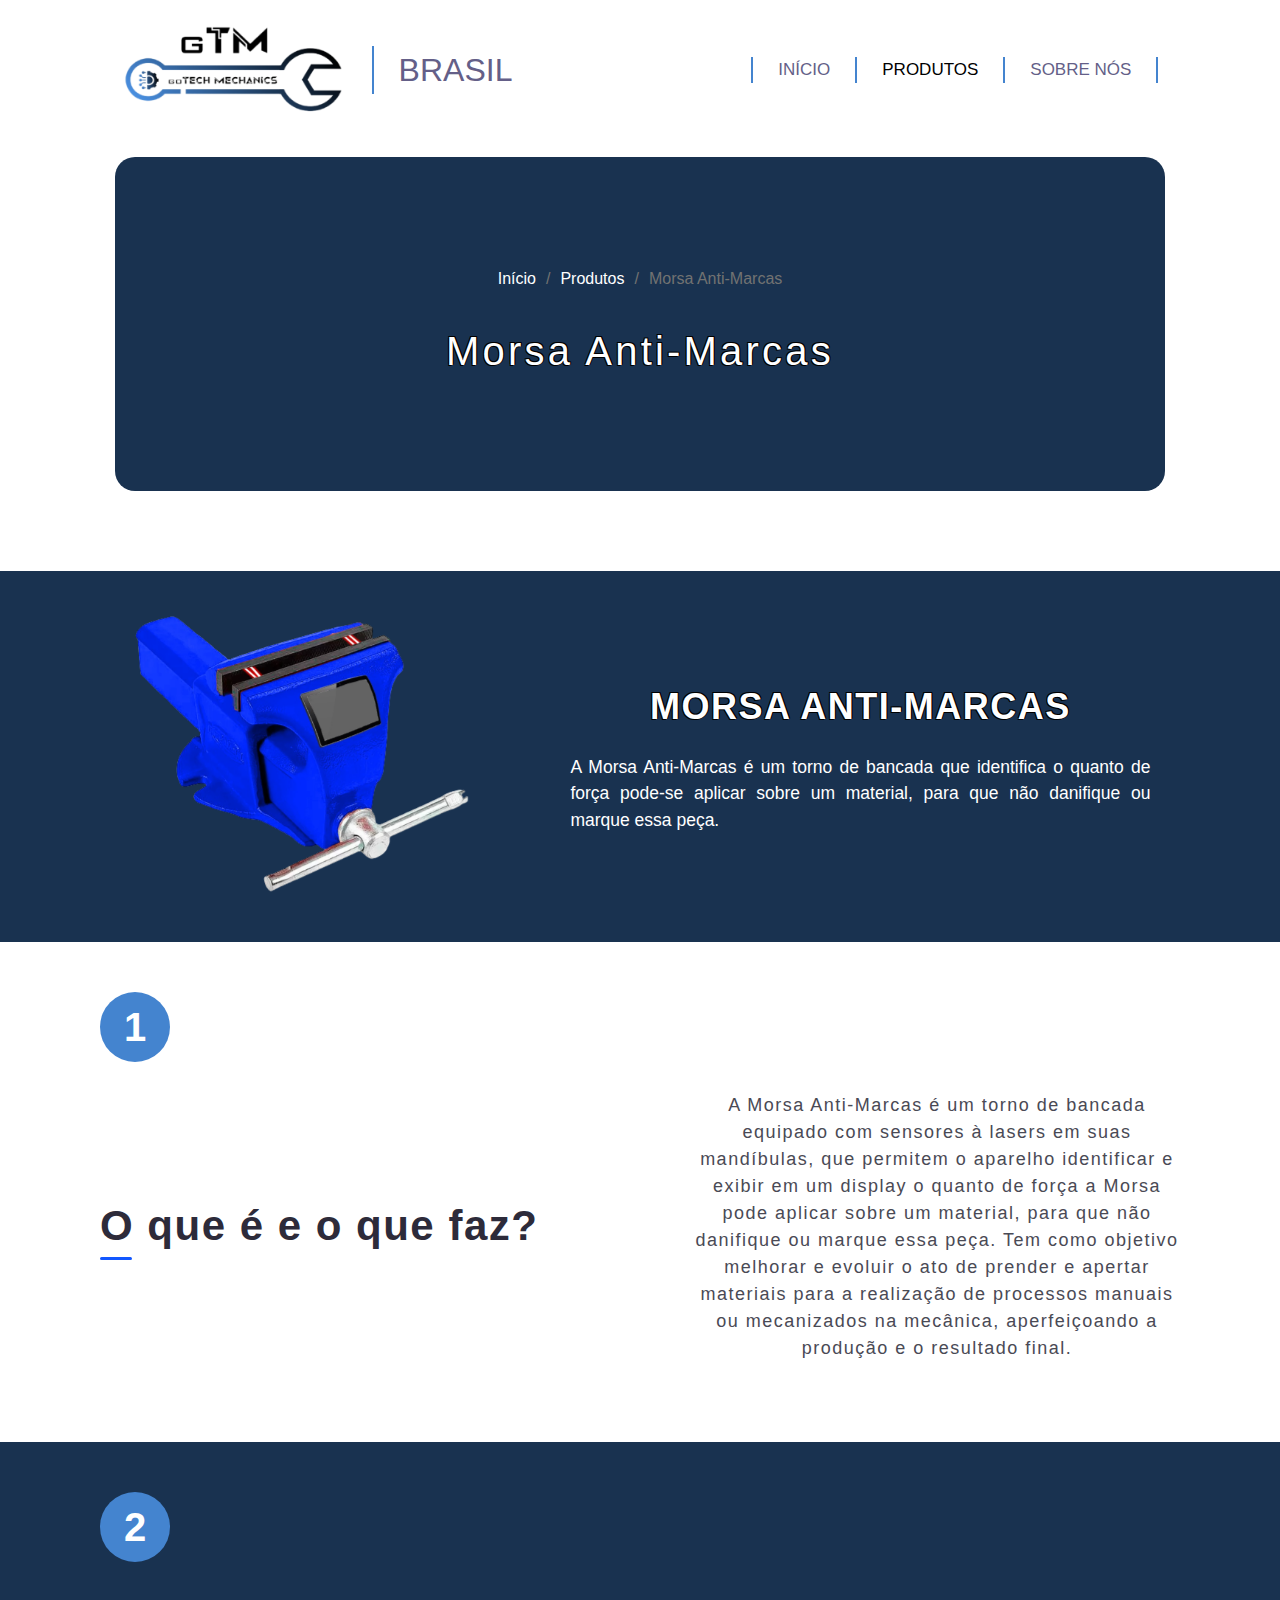
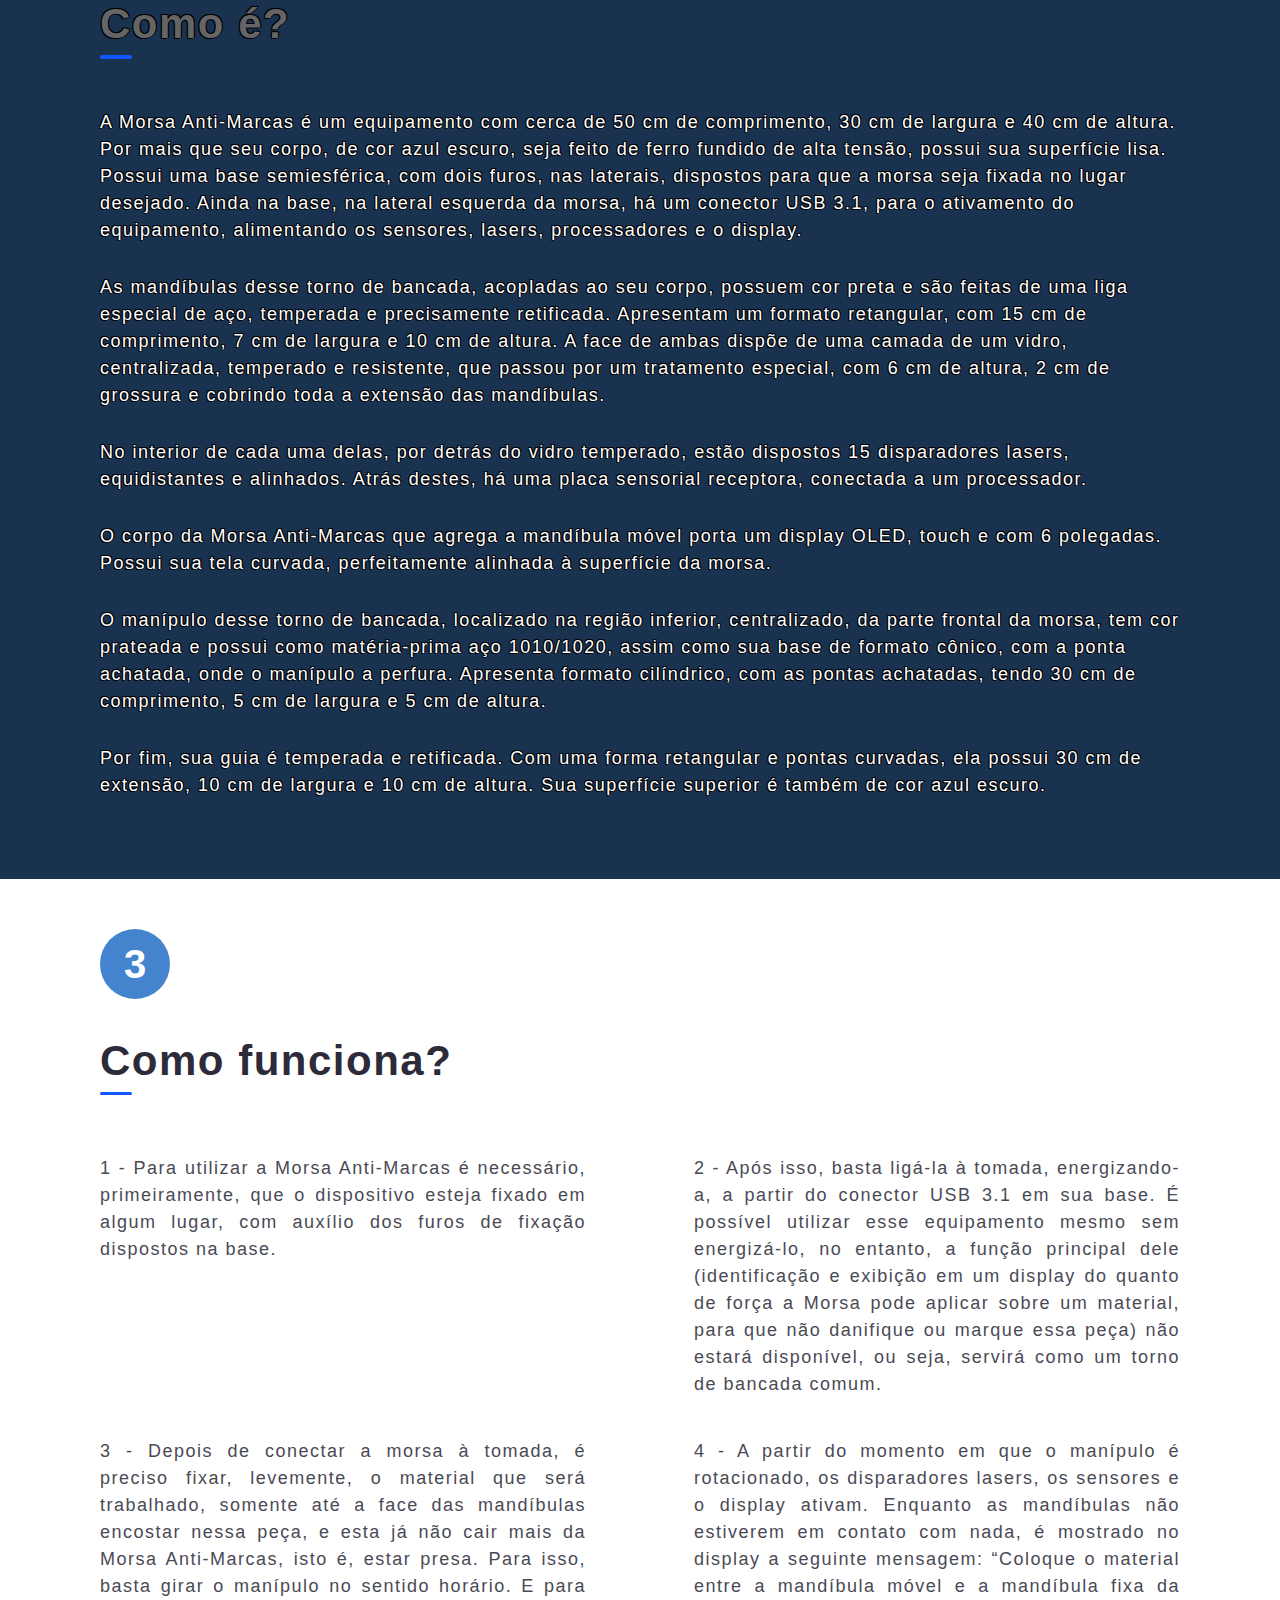
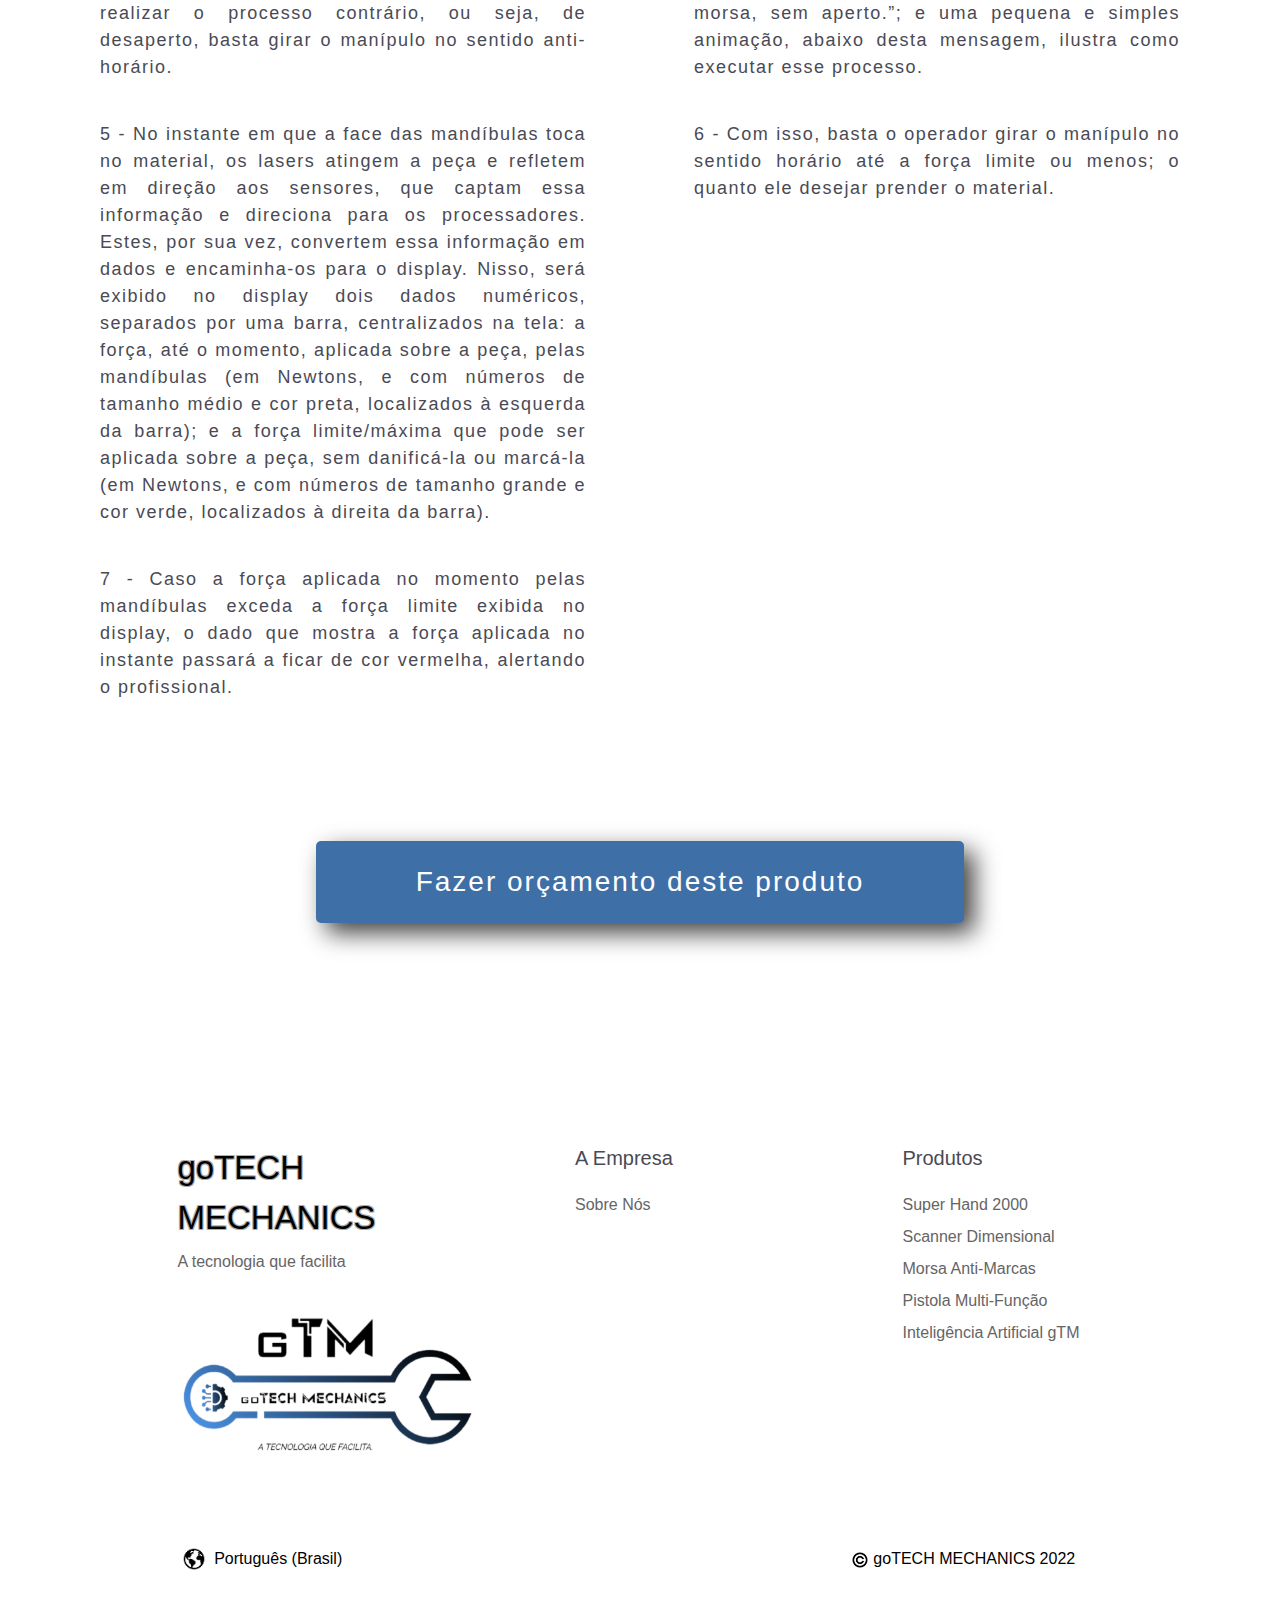
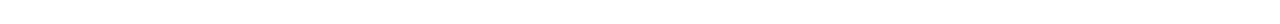
==== commit 0de9a8b9: "Add files via upload" ====
--- a/assets/html/produtos/morsa-anti-marcas.html
+++ b/assets/html/produtos/morsa-anti-marcas.html
@@ -78,9 +78,68 @@
   </header>
 
   <main>
-    <div class="alert-lançamento">
-      <h1>Aguarde... Em breve lançaremos este produto! </h1>
-      <h2>Estamos trabalhando na evolução dele!</h2>
+    <div class="introduction-main-content">
+      <div class="img-introduction-main morsa">
+        <img src="../../img/img-morsa.png" alt="">
+      </div>
+      <div class="txt-introduction-main">
+        <h1>MORSA ANTI-MARCAS</h1>
+        <p>A Morsa Anti-Marcas é um torno de bancada que identifica o quanto de força pode-se aplicar sobre um material, para que não danifique ou marque essa peça.</p>
+      </div>
+    </div>
+
+    <div class="description-main-content oq-e">
+      <div class="number-description-main">1</div>
+      <div class="oq-e-content">
+        <div class="title-description-main">
+          <h1>O que é e o que faz?</h1>
+          <div class="divider"></div>
+        </div>
+        <div class="txt-description-main">
+          <p>A Morsa Anti-Marcas é um torno de bancada equipado com sensores à lasers em suas mandíbulas, que permitem o aparelho identificar e exibir em um display o quanto de força a Morsa pode aplicar sobre um material, para que não danifique ou marque essa peça. Tem como objetivo melhorar e evoluir o ato de prender e apertar materiais para a realização de processos manuais ou mecanizados na mecânica, aperfeiçoando a produção e o resultado final.</p>
+        </div>
+      </div>
+    </div>
+
+    <div class="description-main-content como-e">
+      <div class="number-description-main">2</div>
+      <div class="como-e-content">
+        <div class="title-description-main">
+          <h1>Como é?</h1>
+          <div class="divider"></div>
+        </div>
+        <div class="txt-description-main">
+          <p>A Morsa Anti-Marcas é um equipamento com cerca de 50 cm de comprimento, 30 cm de largura e 40 cm de  altura. Por mais que seu corpo, de cor azul escuro, seja feito de ferro fundido de alta tensão, possui sua superfície lisa. Possui uma base semiesférica, com dois furos, nas laterais, dispostos para que a morsa seja fixada no lugar desejado. Ainda na base, na lateral esquerda da morsa, há um conector USB 3.1, para o ativamento do equipamento, alimentando os sensores, lasers, processadores e o display.</p>
+          <p>As mandíbulas desse torno de bancada, acopladas ao seu corpo, possuem cor preta e são feitas de uma liga especial de aço, temperada e precisamente retificada. Apresentam um formato retangular, com 15 cm de comprimento, 7 cm de largura e 10 cm de altura. A face de ambas dispõe de uma camada de um vidro, centralizada, temperado e resistente, que passou por um tratamento especial, com 6 cm de altura, 2 cm de grossura e cobrindo toda a extensão das mandíbulas.</p>
+          <p>No interior de cada uma delas, por detrás do vidro temperado, estão dispostos 15 disparadores lasers, equidistantes e alinhados. Atrás destes, há uma placa sensorial receptora, conectada a um processador.</p>
+          <p>O corpo da Morsa Anti-Marcas que agrega a mandíbula móvel porta um display OLED, touch e com 6 polegadas. Possui sua tela curvada, perfeitamente alinhada à superfície da morsa.</p>
+          <p>O manípulo desse torno de bancada, localizado na região inferior, centralizado, da parte frontal da morsa, tem cor prateada e possui como matéria-prima aço 1010/1020, assim como sua base de formato cônico, com a ponta achatada, onde o manípulo a perfura. Apresenta formato cilíndrico, com as pontas achatadas, tendo 30 cm de comprimento, 5 cm de largura e 5 cm de altura.</p>
+          <p>Por fim, sua guia é temperada e retificada. Com uma forma retangular e pontas curvadas,  ela possui 30 cm de extensão, 10 cm de largura e 10 cm de altura. Sua superfície superior é também de cor azul escuro.</p>
+        </div>
+      </div>
+    </div>
+
+    <div class="description-main-content como-funciona">
+      <div class="number-description-main">3</div>
+      <div class="como-funciona-content">
+        <div class="title-description-main">
+          <h1>Como funciona?</h1>
+          <div class="divider"></div>
+        </div>
+        <div class="txt-description-main">
+          <p>1 - Para utilizar a Morsa Anti-Marcas é necessário, primeiramente, que o dispositivo esteja fixado em algum lugar, com auxílio dos furos de fixação dispostos na base.</p>
+          <p>2 - Após isso, basta ligá-la à tomada, energizando-a, a partir do conector USB 3.1 em sua base. É possível utilizar esse equipamento mesmo sem energizá-lo, no entanto, a função principal dele (identificação e exibição em um display do quanto de força a Morsa pode aplicar sobre um material, para que não danifique ou marque essa peça) não estará disponível, ou seja, servirá como um torno de bancada comum.</p>
+          <p>3 - Depois de conectar a morsa à tomada, é preciso fixar, levemente, o material que será trabalhado, somente até a face das mandíbulas encostar nessa peça, e esta já não cair mais da Morsa Anti-Marcas, isto é, estar presa. Para isso, basta girar o manípulo no sentido horário. E para realizar o processo contrário, ou seja, de desaperto, basta girar o manípulo no sentido anti-horário.</p>
+          <p>4 - A partir do momento em que o manípulo é rotacionado, os disparadores  lasers, os sensores e o display ativam. Enquanto as mandíbulas não estiverem em contato com nada, é mostrado no display a seguinte mensagem: “Coloque o material entre a mandíbula móvel e a mandíbula fixa da morsa, sem aperto.”; e uma pequena e simples animação, abaixo desta mensagem, ilustra como executar esse processo.</p>
+          <p>5 - No instante em que a face das mandíbulas toca no material, os lasers atingem a peça e refletem em direção aos sensores, que captam essa informação e direciona para os processadores. Estes, por sua vez, convertem essa informação em dados e encaminha-os para o display. Nisso, será exibido  no display dois dados numéricos, separados por uma barra, centralizados na tela: a força, até o momento, aplicada sobre a peça, pelas mandíbulas (em Newtons, e com números de tamanho médio e cor preta, localizados à esquerda da barra);  e a força limite/máxima que pode ser aplicada sobre a peça, sem danificá-la ou marcá-la (em Newtons, e com números de tamanho grande e cor verde, localizados à direita da barra).</p>
+          <p>6 - Com isso, basta o operador girar o manípulo no sentido horário até a força limite ou menos; o quanto ele desejar prender o material.</p>
+          <p>7 - Caso a força aplicada no momento pelas mandíbulas exceda a força limite exibida no display, o dado que mostra a força aplicada no instante passará a ficar de cor vermelha, alertando o profissional.</p>
+        </div>
+      </div>
+    </div>
+
+    <div class="orçamento-main-content">
+      <a href="#">Fazer orçamento deste produto</a>
     </div>
   </main>
 
--- a/assets/css/pecas.css
+++ b/assets/css/pecas.css
@@ -146,28 +146,31 @@
     display: flex;
     justify-content: center;
     align-items: center;
-    gap: 60px;
+    gap: 8%;
 }
 
 main .introduction-main-content .img-introduction-main.scanner {
-    width: 45%;
-    height: 285px;
+    width: 33%;
 }
 
 main .introduction-main-content .img-introduction-main.luva {
-    width: 25%;
-    height: 300px;
+    max-width: 22%;
+    margin-right: 60px;
 }
 
 /* Se eu coloco width: 100% pra esse bloco q abrange a img, ele n ocupa toda a largura da página, n sei pq. Talvez tenha a ver com o display flex e o comportamento de tags filhas. */
 
+main .introduction-main-content .img-introduction-main.morsa {
+    max-width: 30%;
+}
+
 main .introduction-main-content .img-introduction-main img {
     width: 100%;
     height: 100%;
 }
 
 main .introduction-main-content .txt-introduction-main {
-    width: 55%;
+    max-width: 50%;
 
     display: flex;
     flex-direction: column;
@@ -274,6 +277,12 @@
 main .como-e-content .txt-description-main p {
     margin-top: 30px;
     color: #fff;
+    text-align: left;
+    text-shadow: 
+        -1px -1px 0px #000, 
+        -1px 1px 0px #000, 
+        1px -1px 0px #000, 
+        1px 0px 0px #000;
 }
 
 main .como-e-content .txt-description-main .img-description-como-e {
@@ -312,8 +321,8 @@
 }
 
 main .orçamento-main-content {
-    margin-top: 40px;
-    margin-bottom: 40px;
+    margin-top: 120px;
+    margin-bottom: 140px;
 
     display: flex;
     align-items: center;
@@ -322,14 +331,16 @@
 
 main .orçamento-main-content a {
     background-color: rgb(63, 111, 167);
-    padding: 12px 24px;
+    padding: 20px 100px;
     border-radius: 5px;
     box-shadow: 10px 10px 24px 0px rgb(0 0 0 / 75%);
-    color: #fff;
-    font-size: 18px;
+
+    color: #fff;
+    font-size: 28px;
     text-decoration: none;
     text-align: center;
     letter-spacing: 2px;
+
     transition: 0.2s;
 }
 
